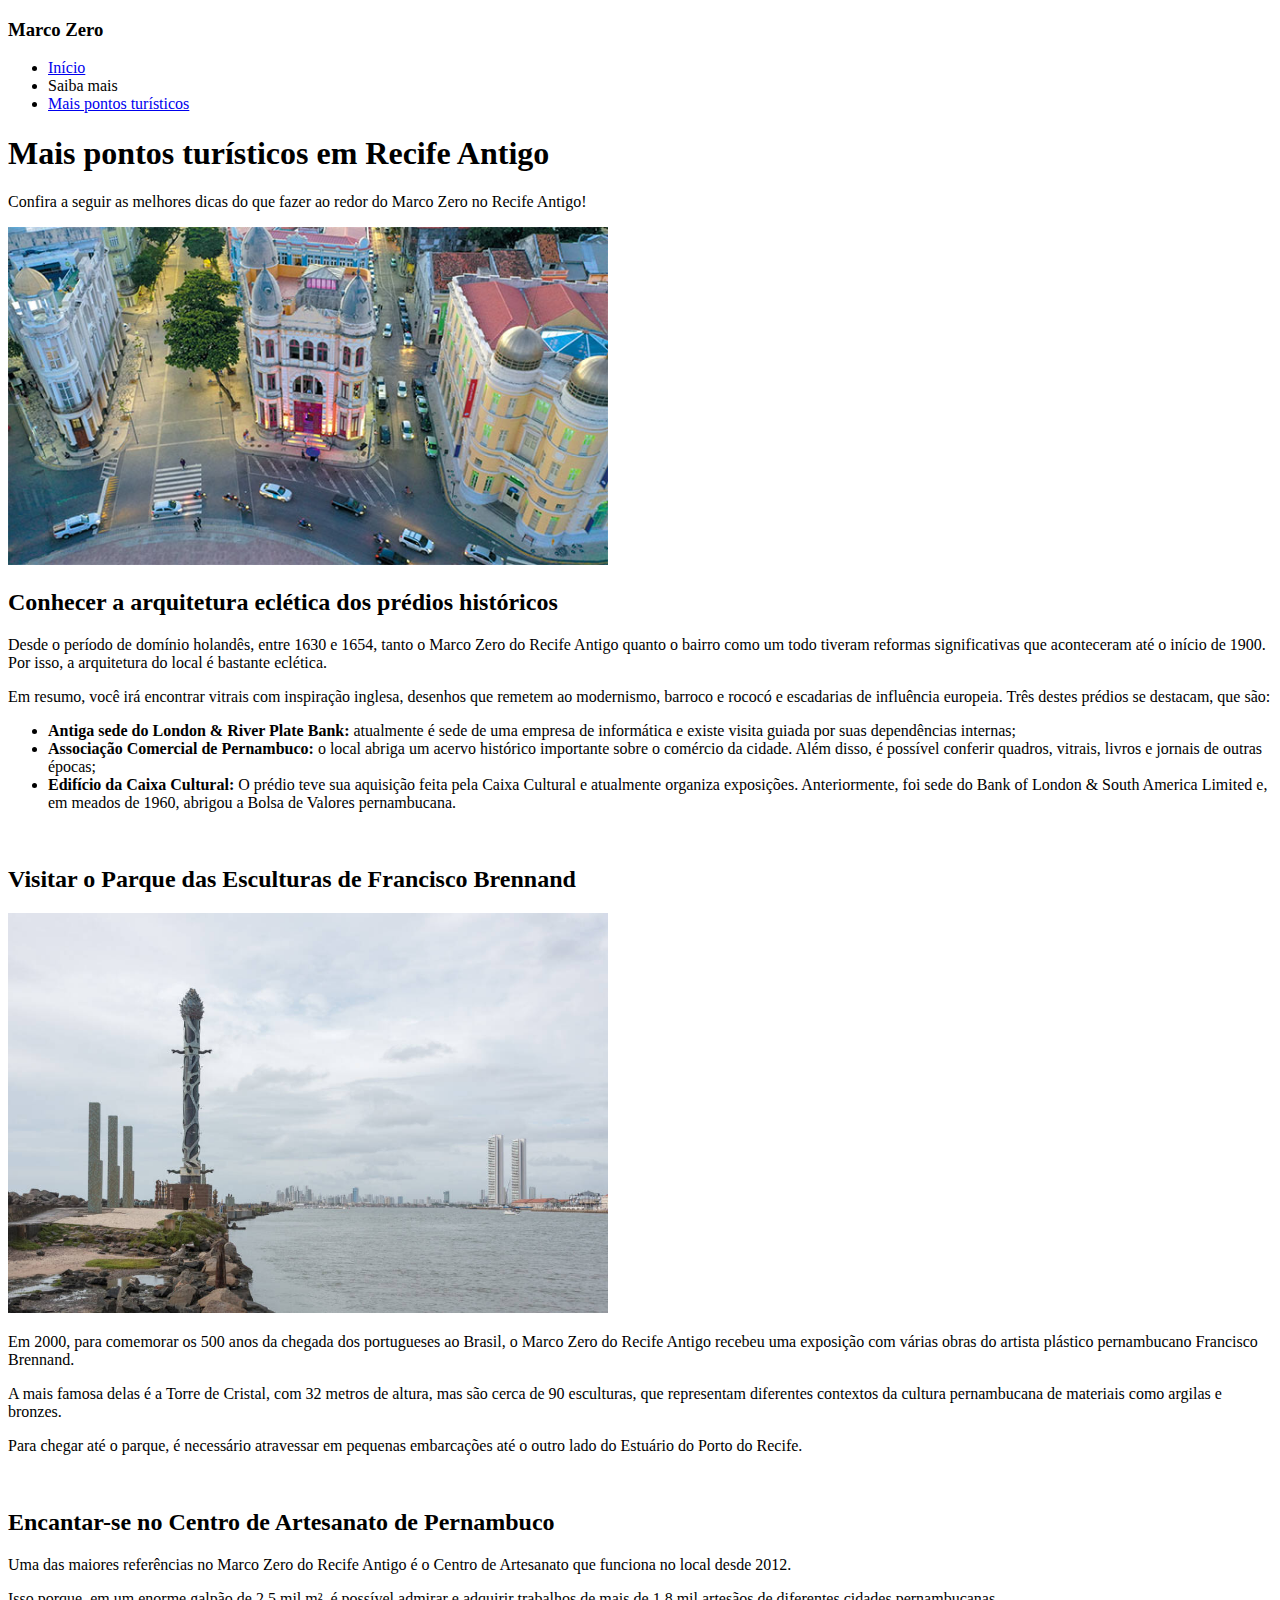
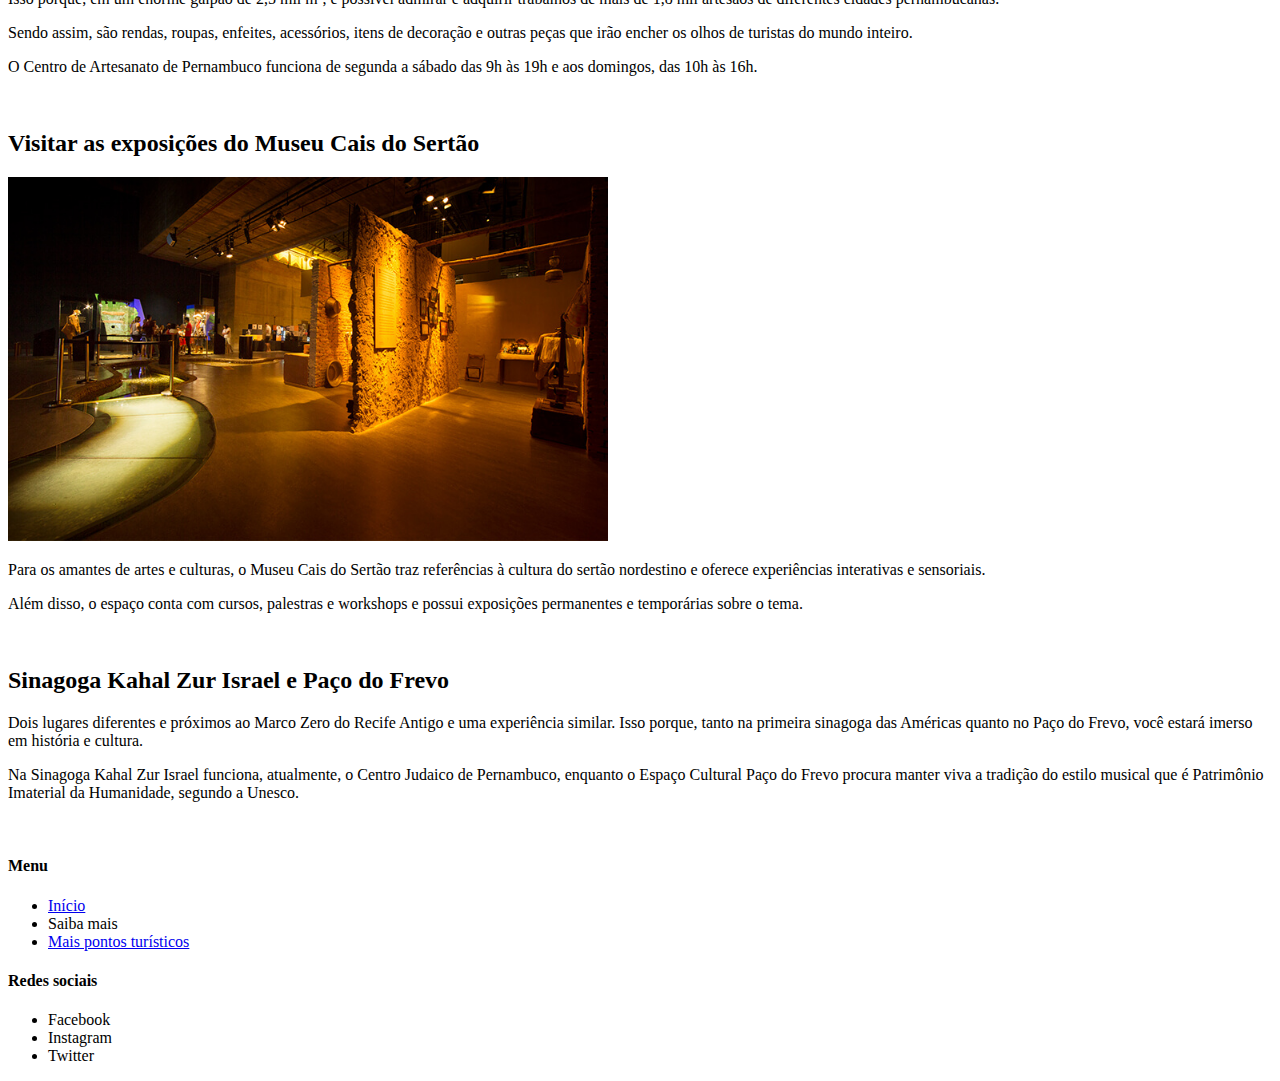
==== mais-pontos-turisticos.html @ da8bd402 "criação da página 'mais-pontos-turísticos'" ====
<!DOCTYPE html>
<html lang="en">
<head>
    <meta charset="UTF-8">
    <meta http-equiv="X-UA-Compatible" content="IE=edge">
    <meta name="viewport" content="width=device-width, initial-scale=1.0">
    <title>Mais pontos turísticos</title>
</head>
<body>
    <header>
        <h3>Marco Zero</h3>
        <ul>
            <li><a href="index.html">Início</li></a>
            <li>Saiba mais</li>
            <li><a href="mais-pontos-turisticos.html">Mais pontos turísticos</a></li>
        </ul>
        </header>
        <main>
            <h1>Mais pontos turísticos em Recife Antigo</h1>
            <p>Confira a seguir as melhores dicas do que fazer ao redor do Marco Zero no Recife Antigo!</p>
            <img src="imagens\prédios-históricos-recife-antigo.jpg" width=600px alt="Imagem de três prédios históricos com pequenas torres no topo.">
            <h2>Conhecer a arquitetura eclética dos prédios históricos</h2>
            <p>Desde o período de domínio holandês, entre 1630 e 1654, tanto o Marco Zero do Recife Antigo quanto o bairro como um todo tiveram reformas significativas que aconteceram até o início de 1900. Por isso, a arquitetura do local é  bastante eclética.</p>
            <p>Em resumo, você irá encontrar vitrais com inspiração inglesa, desenhos que remetem ao modernismo, barroco e rococó e escadarias de influência europeia. Três destes prédios se destacam, que são:</p>
            <ul>
                <li><strong>Antiga sede do London & River Plate Bank: </strong>atualmente é sede de uma empresa de informática e existe visita guiada por suas dependências internas;</li>
                <li><strong>Associação Comercial de Pernambuco: </strong>o local abriga um acervo histórico importante sobre o comércio da cidade. Além disso, é possível conferir quadros, vitrais, livros e jornais de outras épocas;</li>
                <li><strong>Edifício da Caixa Cultural: </strong>O prédio teve sua aquisição feita pela Caixa Cultural e atualmente organiza exposições. Anteriormente, foi sede do Bank of London & South America Limited e, em meados de 1960, abrigou a Bolsa de Valores pernambucana.</li>
            </ul>
            <br>
            <h2>Visitar o Parque das Esculturas de Francisco Brennand</h2>
            <img src="imagens\torre-de-cristal.jpg" width=600px alt="Imagem da Torre de Cristal com 32 metros de altura e confeccionada em argila e bronze.">
            <p>Em 2000, para comemorar os 500 anos da chegada dos portugueses ao Brasil, o Marco Zero do Recife Antigo recebeu uma exposição com várias obras do artista plástico pernambucano Francisco Brennand.</p>
            <p>A mais famosa delas é a Torre de Cristal, com 32 metros de altura, mas são cerca de 90 esculturas, que representam diferentes contextos da cultura pernambucana de materiais como argilas e bronzes.</p>
            <p>Para chegar até o parque, é necessário atravessar em pequenas embarcações até o outro lado do Estuário do Porto do Recife.</p>
            <br>
            <h2>Encantar-se no Centro de Artesanato de Pernambuco</h2>
            <p>Uma das maiores referências no Marco Zero do Recife Antigo é o Centro de Artesanato que funciona no local desde 2012.</p>
            <p>Isso porque, em um enorme galpão de 2,5 mil m², é possível admirar e adquirir trabalhos de mais de 1,8 mil artesãos de diferentes cidades pernambucanas.</p>
            <p>Sendo assim, são rendas, roupas, enfeites, acessórios, itens de decoração e outras peças que irão encher os olhos de turistas do mundo inteiro.</p>
            <p>O Centro de Artesanato de Pernambuco funciona de segunda a sábado das 9h às 19h e aos domingos, das 10h às 16h.</p>
            <br>
            <h2>Visitar as exposições do Museu Cais do Sertão</h2>
            <img src="imagens\museu-cais-do-sertão.jpg" width=600px alt="Imagem do interior do Museu Cais do Sertão com várias exposições.">
            <p>Para os amantes de artes e culturas, o Museu Cais do Sertão traz referências à cultura do sertão nordestino e oferece experiências interativas e sensoriais.</p>
            <p>Além disso, o espaço conta com cursos, palestras e workshops e possui exposições permanentes e temporárias sobre o tema.</p>
            <br>
            <h2>Sinagoga Kahal Zur Israel e Paço do Frevo</h2>
            <p>Dois lugares diferentes e próximos ao Marco Zero do Recife Antigo e uma experiência similar. Isso porque, tanto na primeira sinagoga das Américas quanto no Paço do Frevo, você estará imerso em história e cultura.</p>
            <p>Na Sinagoga Kahal Zur Israel funciona, atualmente, o Centro Judaico de Pernambuco, enquanto o Espaço Cultural Paço do Frevo procura manter viva a tradição do estilo musical que é Patrimônio Imaterial da Humanidade, segundo a Unesco.</p>
            <br>
        </main>
        <footer>
            <h4>Menu</h4>
            <ul>
                <li><a href="index.html">Início</li></a>
                <li>Saiba mais</li>
                <li><a href="mais-pontos-turisticos.html">Mais pontos turísticos</a></li>
            </ul>
            <h4>Redes sociais</h4>
            <ul>
                <li>Facebook</li>
                <li>Instagram</li>
                <li>Twitter</li>
            </ul>
         </footer>
</body>
</html>
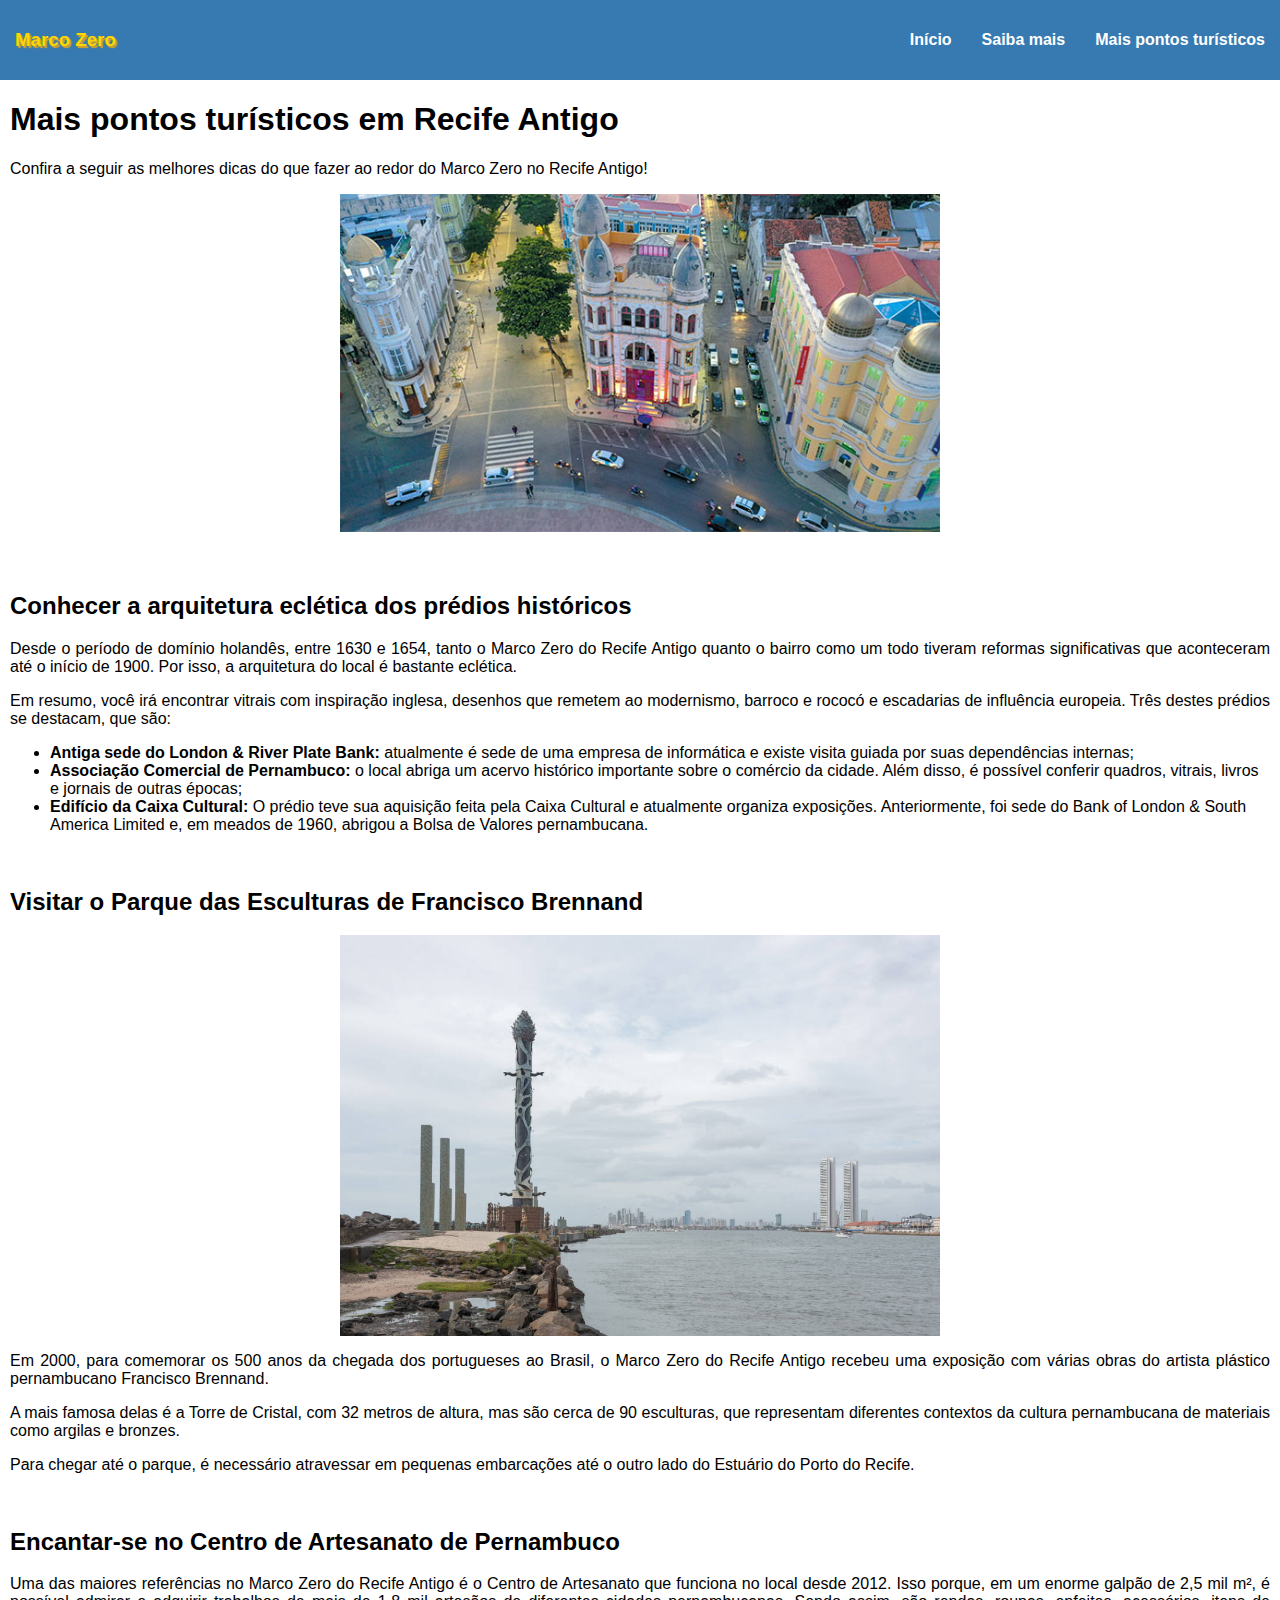
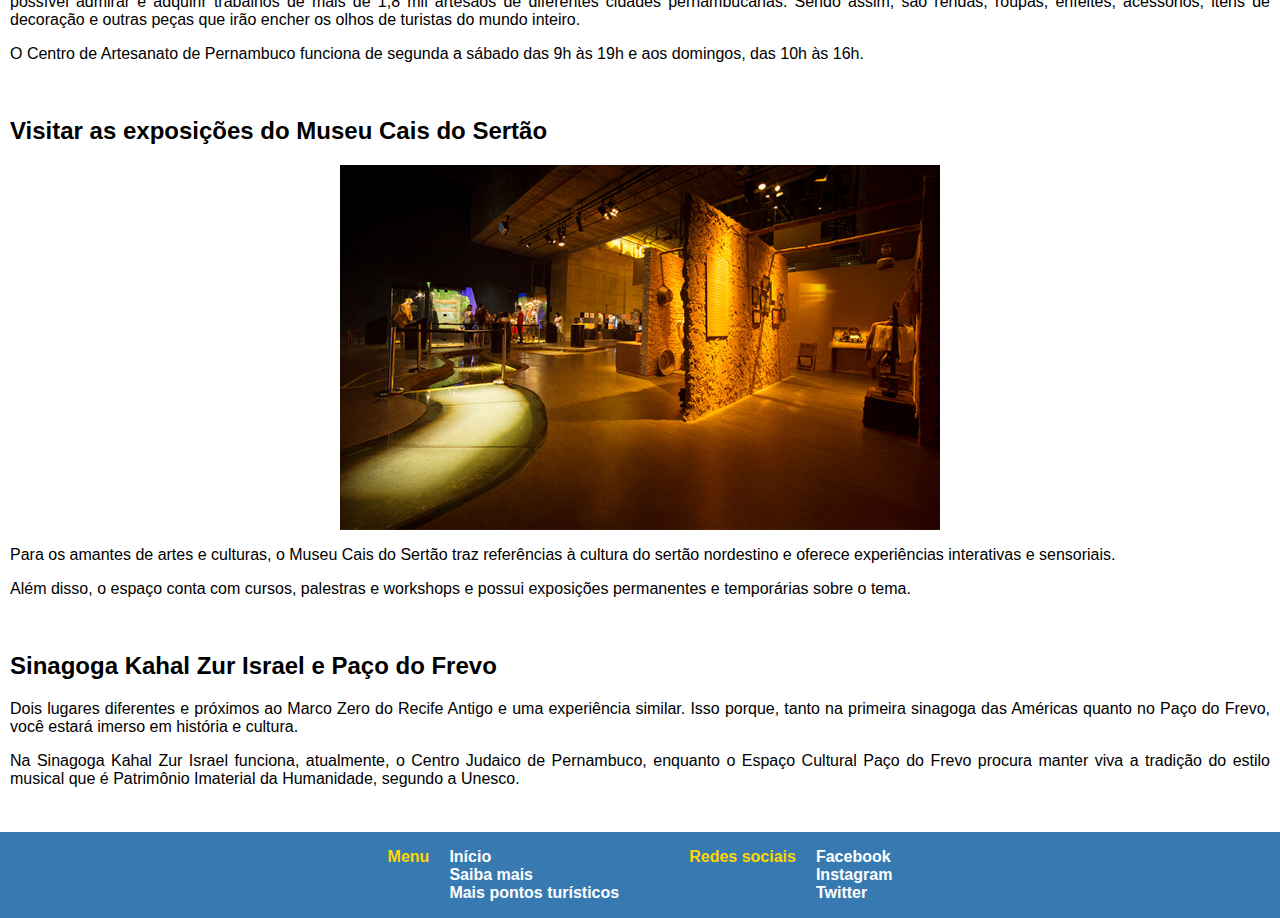
==== commit 943f6aee: "Adição dos arquivos CSS" ====
--- a/mais-pontos-turisticos.html
+++ b/mais-pontos-turisticos.html
@@ -4,6 +4,7 @@
     <meta charset="UTF-8">
     <meta http-equiv="X-UA-Compatible" content="IE=edge">
     <meta name="viewport" content="width=device-width, initial-scale=1.0">
+    <link href="styles-pontos-turisticos.css" rel="stylesheet"/>
     <title>Mais pontos turísticos</title>
 </head>
 <body>
@@ -18,7 +19,8 @@
         <main>
             <h1>Mais pontos turísticos em Recife Antigo</h1>
             <p>Confira a seguir as melhores dicas do que fazer ao redor do Marco Zero no Recife Antigo!</p>
-            <img src="imagens\prédios-históricos-recife-antigo.jpg" width=600px alt="Imagem de três prédios históricos com pequenas torres no topo.">
+            <div class="imagem">
+            <img src="imagens\prédios-históricos-recife-antigo.jpg" width=600px alt="Imagem de três prédios históricos com pequenas torres no topo."></div>
             <h2>Conhecer a arquitetura eclética dos prédios históricos</h2>
             <p>Desde o período de domínio holandês, entre 1630 e 1654, tanto o Marco Zero do Recife Antigo quanto o bairro como um todo tiveram reformas significativas que aconteceram até o início de 1900. Por isso, a arquitetura do local é  bastante eclética.</p>
             <p>Em resumo, você irá encontrar vitrais com inspiração inglesa, desenhos que remetem ao modernismo, barroco e rococó e escadarias de influência europeia. Três destes prédios se destacam, que são:</p>
@@ -29,19 +31,19 @@
             </ul>
             <br>
             <h2>Visitar o Parque das Esculturas de Francisco Brennand</h2>
-            <img src="imagens\torre-de-cristal.jpg" width=600px alt="Imagem da Torre de Cristal com 32 metros de altura e confeccionada em argila e bronze.">
+            <div class="imagem2">
+            <img src="imagens\torre-de-cristal.jpg" width=600px alt="Imagem da Torre de Cristal com 32 metros de altura e confeccionada em argila e bronze."></div>
             <p>Em 2000, para comemorar os 500 anos da chegada dos portugueses ao Brasil, o Marco Zero do Recife Antigo recebeu uma exposição com várias obras do artista plástico pernambucano Francisco Brennand.</p>
             <p>A mais famosa delas é a Torre de Cristal, com 32 metros de altura, mas são cerca de 90 esculturas, que representam diferentes contextos da cultura pernambucana de materiais como argilas e bronzes.</p>
             <p>Para chegar até o parque, é necessário atravessar em pequenas embarcações até o outro lado do Estuário do Porto do Recife.</p>
             <br>
             <h2>Encantar-se no Centro de Artesanato de Pernambuco</h2>
-            <p>Uma das maiores referências no Marco Zero do Recife Antigo é o Centro de Artesanato que funciona no local desde 2012.</p>
-            <p>Isso porque, em um enorme galpão de 2,5 mil m², é possível admirar e adquirir trabalhos de mais de 1,8 mil artesãos de diferentes cidades pernambucanas.</p>
-            <p>Sendo assim, são rendas, roupas, enfeites, acessórios, itens de decoração e outras peças que irão encher os olhos de turistas do mundo inteiro.</p>
+            <p>Uma das maiores referências no Marco Zero do Recife Antigo é o Centro de Artesanato que funciona no local desde 2012. Isso porque, em um enorme galpão de 2,5 mil m², é possível admirar e adquirir trabalhos de mais de 1,8 mil artesãos de diferentes cidades pernambucanas. Sendo assim, são rendas, roupas, enfeites, acessórios, itens de decoração e outras peças que irão encher os olhos de turistas do mundo inteiro.</p>
             <p>O Centro de Artesanato de Pernambuco funciona de segunda a sábado das 9h às 19h e aos domingos, das 10h às 16h.</p>
             <br>
             <h2>Visitar as exposições do Museu Cais do Sertão</h2>
-            <img src="imagens\museu-cais-do-sertão.jpg" width=600px alt="Imagem do interior do Museu Cais do Sertão com várias exposições.">
+            <div class="imagem3">
+            <img src="imagens\museu-cais-do-sertão.jpg" width=600px alt="Imagem do interior do Museu Cais do Sertão com várias exposições."></div>
             <p>Para os amantes de artes e culturas, o Museu Cais do Sertão traz referências à cultura do sertão nordestino e oferece experiências interativas e sensoriais.</p>
             <p>Além disso, o espaço conta com cursos, palestras e workshops e possui exposições permanentes e temporárias sobre o tema.</p>
             <br>
@@ -57,12 +59,13 @@
                 <li>Saiba mais</li>
                 <li><a href="mais-pontos-turisticos.html">Mais pontos turísticos</a></li>
             </ul>
+            <div class="menu-midias">
             <h4>Redes sociais</h4>
             <ul>
                 <li>Facebook</li>
                 <li>Instagram</li>
                 <li>Twitter</li>
-            </ul>
+            </ul></div>
          </footer>
 </body>
 </html>--- a/styles-pontos-turisticos.css
+++ b/styles-pontos-turisticos.css
@@ -0,0 +1,122 @@
+body {
+    font-family: sans-serif;
+    background-color:rgb(255, 255, 255);
+    margin: 0;
+}
+
+header {
+    background-color:rgb(55, 122, 177);
+    display: flex;
+    flex-direction: row;
+    justify-content:space-between;
+    align-items: center;
+}
+
+header h3 {
+    color: gold;
+    font-weight: bold;
+    text-shadow: 2px 2px 1px goldenrod;  
+    display: flex;
+    align-items: center;
+    margin-left: 15px;
+}
+
+header ul li {
+    display: flex;
+    flex-direction: row;
+    justify-content:space-between;
+    align-items: center;
+    color: white;
+}
+
+header ul {
+    display: flex;
+    flex-direction: row;
+    justify-content:space-between;
+    align-items: center;
+}
+
+header ul li {
+    font-weight: bold;
+    padding: 15px;
+}
+
+header ul li a {
+    color: white;
+    text-decoration: none;
+}
+
+main {
+    margin: 10px;
+}
+
+.imagem {
+    display: flex;
+    justify-content: center;
+    margin-bottom: 60px;
+}
+
+.imagem2 {
+    display: flex;
+    justify-content: center;
+}
+
+.imagem3 {
+        display: flex;
+        justify-content: center;
+}
+
+p {
+    text-align: justify;
+}
+
+main p a {
+    text-decoration: none;
+    color: black;
+}
+
+footer {
+    background-color:rgb(55, 122, 177);
+    display: flex;
+    justify-content: center;
+    align-items: flex-start;
+}
+
+footer h4 {
+    color:gold;
+    margin-top: 16px;
+}
+
+footer ul {
+    font-weight: bold;
+    display: flex;
+    flex-direction: column;
+    padding-left: 20px;
+}
+
+footer h4 ul {
+    display: flex;
+    flex-direction: row;
+    justify-content: center;
+    align-items: flex-start;
+}
+
+footer ul li a {
+    color: rgb(255, 255, 255);
+    text-decoration: none;
+}
+
+footer ul li {
+    display: flex;
+    flex-direction: row;
+    justify-content: space-between;
+    align-items: center;
+    color: rgb(255, 255, 255);
+    text-decoration: none;
+}
+
+.menu-midias {
+    margin-left: 70px;
+    display: flex;
+    text-decoration: none;
+}